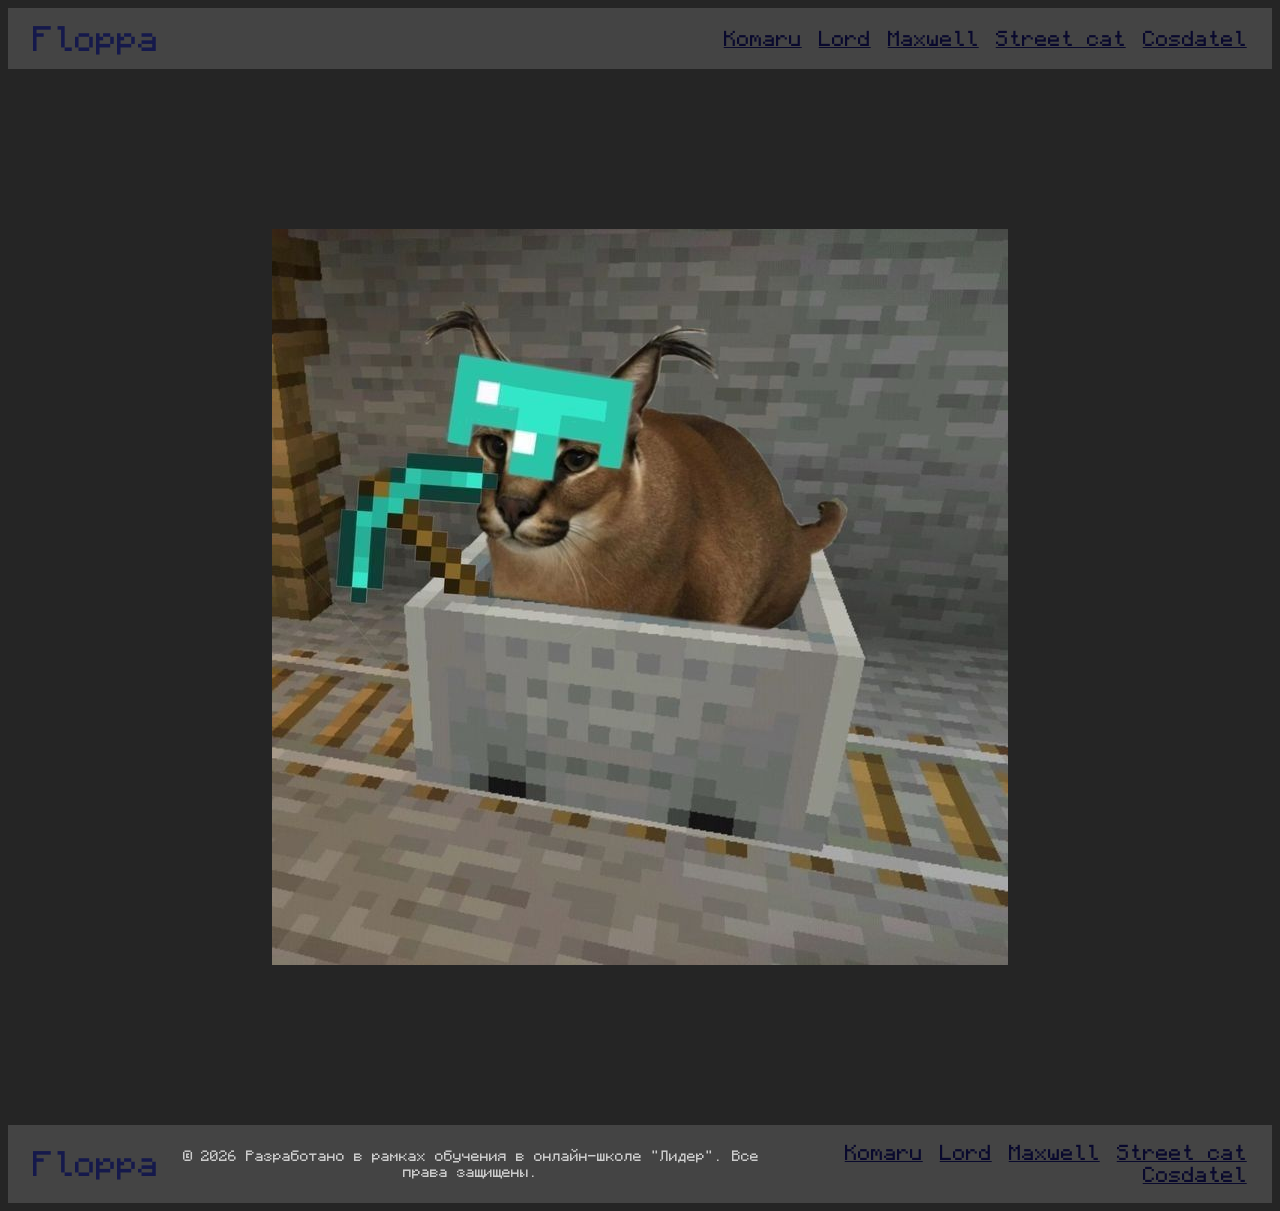
==== index.html @ fcfb8c4b "add files" ====
<html>

<head>
  <meta charset="utf-8">
  <meta name="viewport" content="width=device-width">
  <title>flop</title>
  <link href="style.css" rel="stylesheet" type="text/css" />
</head>

<body>

    <header>
        <div class="head">
            <div class="name">Floppa</div>
            <div class="links-header">
                <a href="komaru.html">Komaru</a>
                <a href="lord.html">Lord</a>
                <a href="maxwell.html">Maxwell</a>
                <a href="kotNaYlitche.html">Street cat</a>
                <a href="creator.html">Cosdatel</a>
            </div>
        </div>
    </header>
    <main>
        <div class="main">        
            <img src="Images\f1.jpg">
        </div>
    </main>
    <footer>
        <div class="footer-content">
            <div class="name">Floppa</div>
            <div class="copyright">
                &copy; 2026 Разработано в рамках обучения в онлайн-школе "Лидер". Все права защищены.
            </div>
            <div class="links-footer">
                <a href="komaru.html">Komaru</a>
                <a href="lord.html">Lord</a>
                <a href="maxwell.html">Maxwell</a>
                <a href="kotNaYlitche.html">Street cat</a>
                <a href="creator.html">Cosdatel</a>
            </div>
        </div>
    </footer>
  
</body>

</html>
---- style.css ----
@font-face {
  font-family: 'My1';
  src: url('fonts/Monocraft.woff2') format('woff2');
  font-weight: 10;
  font-style: normal;
  font-display: swap;
}

body {
    background-color: rgb(37, 37, 37);
}

.main {
    display: flex;
    flex-direction: row;
    align-items: center;
    justify-content: center;
    padding: 160px;
    max-width: 760px;
    min-height: 550px;
    margin: 0 auto;
}

.head {
    background: rgb(68, 68, 68);
    padding: 1% 2%;
    display: flex;
    justify-content: space-between;
    align-items: center;
}

.footer-content {
    background: rgb(68, 68, 68);
    padding: 1% 2%;
    display: flex;
    justify-content: space-between;
    align-items: center;
}

.name {
    color: rgb(21, 25, 75);
    font-size: 2em;
    font-family: 'My1';
}

.links-footer {
    text-align: right;
}
.links-footer a {
    margin-left: 13px;
    color: #09092d;
    font-size: 1.22em;
    font-family: 'My1';
}

.links-header {
    text-align: right;
}
.links-header a {
    margin-left: 13px;
    color: #09092d;
    font-size: 1.22em;
    font-family: 'My1';
}

.main-content {
    font-family: 'My1';
    font-size: 2.3em;
    color: #c9c9c9;
    text-shadow: 2px 5px 4px rgba(141, 141, 141, 1);
    text-align: left;
    border: 2px solid #919191;
}

.copyright {
    font-family: 'My1';
    display: flex;
    justify-content: center;
    align-items: center;
    text-align: center;
    font-size: 0.85em;
    color: #cccccc;
    padding: 10px 0;
}

img {
    max-width: 100vw;
    max-height: 100vh;
}
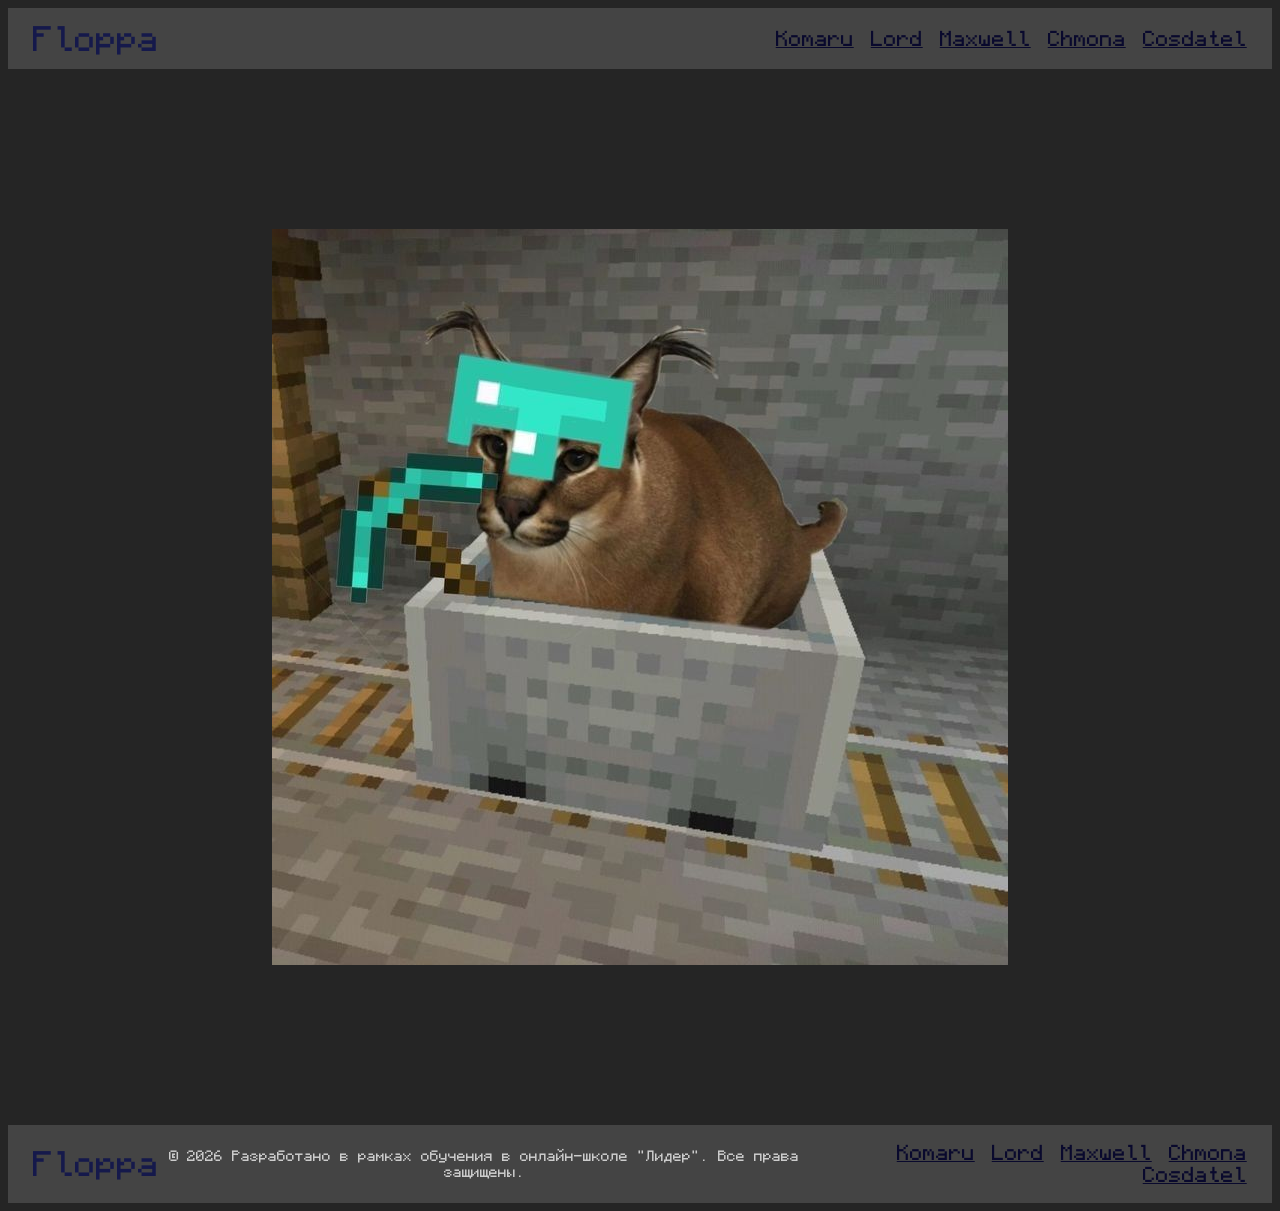
==== commit bccab9b0: "add files" ====
--- a/index.html
+++ b/index.html
@@ -16,7 +16,7 @@
                 <a href="komaru.html">Komaru</a>
                 <a href="lord.html">Lord</a>
                 <a href="maxwell.html">Maxwell</a>
-                <a href="kotNaYlitche.html">Street cat</a>
+                <a href="chmona.html">Chmona</a>
                 <a href="creator.html">Cosdatel</a>
             </div>
         </div>
@@ -36,7 +36,7 @@
                 <a href="komaru.html">Komaru</a>
                 <a href="lord.html">Lord</a>
                 <a href="maxwell.html">Maxwell</a>
-                <a href="kotNaYlitche.html">Street cat</a>
+                <a href="chmona.html">Chmona</a>
                 <a href="creator.html">Cosdatel</a>
             </div>
         </div>
